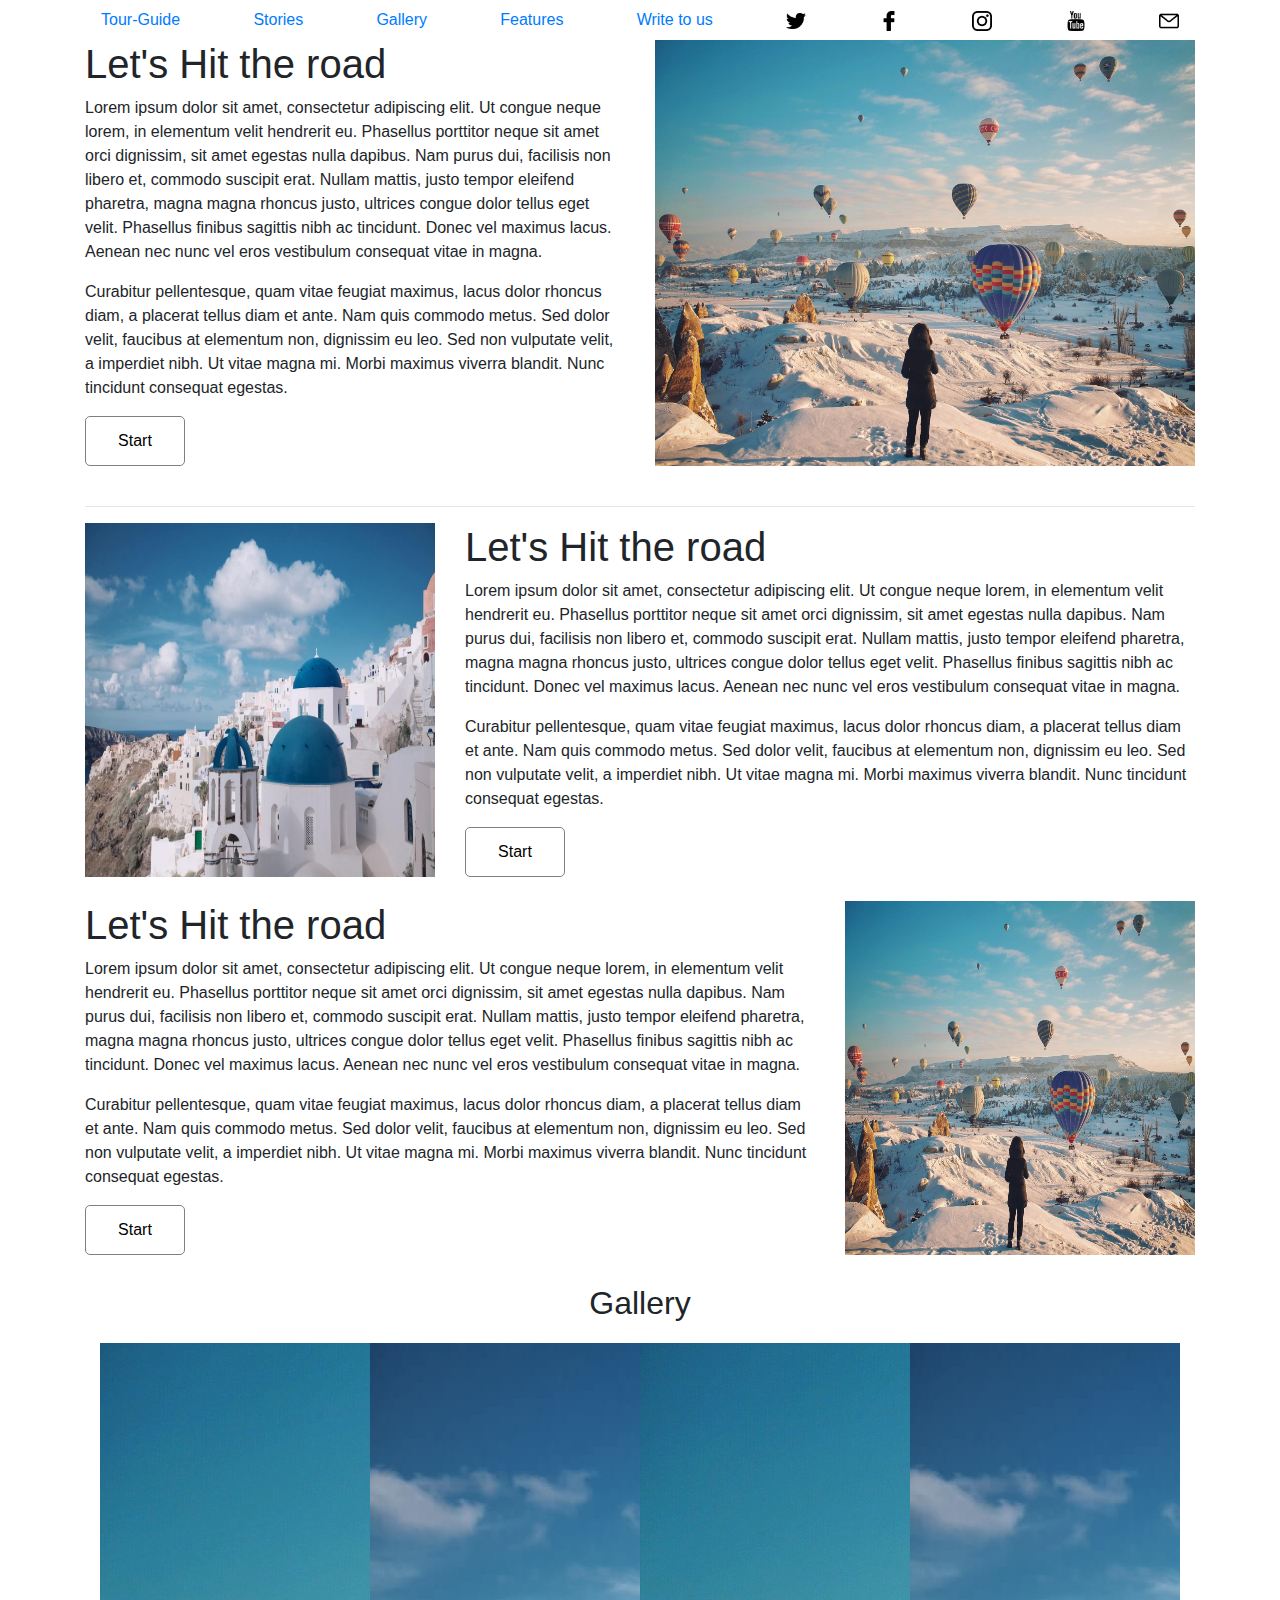
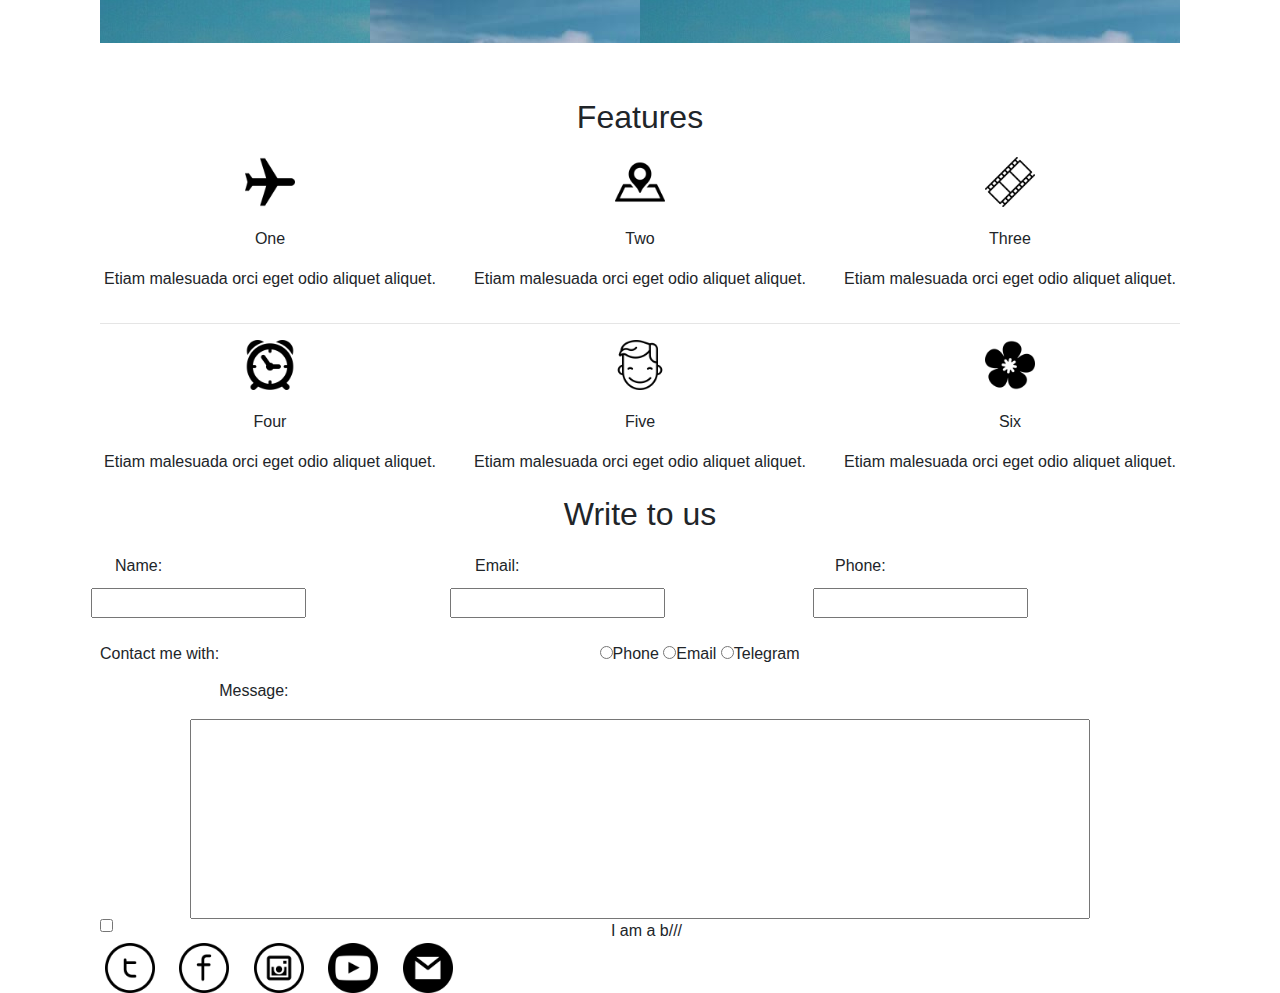
==== exam/page1/index.html @ 511c4893 "exam" ====
<!DOCTYPE html>
<html>
<head>
	<title>exam</title>
	<link rel="stylesheet" href="https://maxcdn.bootstrapcdn.com/bootstrap/4.0.0/css/bootstrap.min.css" integrity="sha384-Gn5384xqQ1aoWXA+058RXPxPg6fy4IWvTNh0E263XmFcJlSAwiGgFAW/dAiS6JXm" crossorigin="anonymous">
	<link rel="stylesheet" type="text/css" href="1.css">
	<meta name="viewport" content="width=device-width, initial-scale=1">
	 <link href="http://allfont.net/allfont.css?fonts=garamond" rel="stylesheet" type="text/css" />
</head>

<body>
<div class="container">

	<div class="navbar">
		<div class=""><a href="#">Tour-Guide</a></div>
		<div class=""><a href="#">Stories</a></div>
		<div class=""><a href="#">Gallery</a></div>
		<div class=""><a href="#">Features</a></div>
		<div class=""><a href="#">Write to us</a></div>
		<a href=""><img src="twitter.png" class="soc_pic"></a>
		<a href=""><img src="facebook.png" class="soc_pic"></a>
		<a href=""><img src="insta.png" class="soc_pic"></a>
		<a href=""><img src="youtube.png" class="soc_pic"></a>
		<a href=""><img src="mail.png" class="soc_pic"></a>

	</div>
</div>


<div class="container">    
  <div class="row">
    <div class="col-sm-6 col-lg-6">
      <div class="panel panel-primary">
        <div class="panel-body">
        	<h1>Let's Hit the road</h1>
        	<p>Lorem ipsum dolor sit amet, consectetur adipiscing elit. Ut congue neque lorem, in elementum velit hendrerit eu. Phasellus porttitor neque sit amet orci dignissim, sit amet egestas nulla dapibus. Nam purus dui, facilisis non libero et, commodo suscipit erat. Nullam mattis, justo tempor eleifend pharetra, magna magna rhoncus justo, ultrices congue dolor tellus eget velit. Phasellus finibus sagittis nibh ac tincidunt. Donec vel maximus lacus. Aenean nec nunc vel eros vestibulum consequat vitae in magna. </p>
        	<p>Curabitur pellentesque, quam vitae feugiat maximus, lacus dolor rhoncus diam, a placerat tellus diam et ante. Nam quis commodo metus. Sed dolor velit, faucibus at elementum non, dignissim eu leo. Sed non vulputate velit, a imperdiet nibh. Ut vitae magna mi. Morbi maximus viverra blandit. Nunc tincidunt consequat egestas.</p>
        	<button class="start">Start</button>
        </div>
        </div>
        </div>
        	<img class="col-sm-6 col-lg-6" src="example.png" alt="img">
    </div><br>
    <hr>


    <div class="row">
    <img class="col-sm-6 col-lg-4" src="example1.png" alt="img">
    <div class="col-sm-6 col-lg-8">
      <div class="panel panel-primary">
        <div class="panel-body">
        	
        	<h1>Let's Hit the road</h1>
        	<p>Lorem ipsum dolor sit amet, consectetur adipiscing elit. Ut congue neque lorem, in elementum velit hendrerit eu. Phasellus porttitor neque sit amet orci dignissim, sit amet egestas nulla dapibus. Nam purus dui, facilisis non libero et, commodo suscipit erat. Nullam mattis, justo tempor eleifend pharetra, magna magna rhoncus justo, ultrices congue dolor tellus eget velit. Phasellus finibus sagittis nibh ac tincidunt. Donec vel maximus lacus. Aenean nec nunc vel eros vestibulum consequat vitae in magna. </p>
        	<p>Curabitur pellentesque, quam vitae feugiat maximus, lacus dolor rhoncus diam, a placerat tellus diam et ante. Nam quis commodo metus. Sed dolor velit, faucibus at elementum non, dignissim eu leo. Sed non vulputate velit, a imperdiet nibh. Ut vitae magna mi. Morbi maximus viverra blandit. Nunc tincidunt consequat egestas.</p>
        	<button class="start">Start</button>
    </div>
      </div>
  </div>
</div><br>
  <div class="row">
    <div class="col-sm-6 col-lg-8">
      <div class="panel panel-primary">
        <div class="panel-body">
        	<h1>Let's Hit the road</h1>
        	<p>Lorem ipsum dolor sit amet, consectetur adipiscing elit. Ut congue neque lorem, in elementum velit hendrerit eu. Phasellus porttitor neque sit amet orci dignissim, sit amet egestas nulla dapibus. Nam purus dui, facilisis non libero et, commodo suscipit erat. Nullam mattis, justo tempor eleifend pharetra, magna magna rhoncus justo, ultrices congue dolor tellus eget velit. Phasellus finibus sagittis nibh ac tincidunt. Donec vel maximus lacus. Aenean nec nunc vel eros vestibulum consequat vitae in magna. </p>
        	<p>Curabitur pellentesque, quam vitae feugiat maximus, lacus dolor rhoncus diam, a placerat tellus diam et ante. Nam quis commodo metus. Sed dolor velit, faucibus at elementum non, dignissim eu leo. Sed non vulputate velit, a imperdiet nibh. Ut vitae magna mi. Morbi maximus viverra blandit. Nunc tincidunt consequat egestas.</p>
        	<button class="start">Start</button>
        </div>
        </div>
        </div>
        	<img class="col-sm-6 col-lg-4" src="example.png" alt="img">
    </div><br>

	<div class="col-sm-12 col-lg-12">
		<p class="header1">Gallery</p>
		<div class="images">
			<div id="one"><img src="example.png"></div>
			<div id="two"><img src="example1.png"></div>
			<div id="three" id="third"><img src="example.png"></div>
			<div id="four" id="fourth"><img src="example1.png"></div>
	</div>

	</div>

	<p class="header1">Features</p>
<div class="container-fluid bg-3 text-center">    
  <div class="row">
    <div class="col-sm-4">
      <img src="plane.png" class="img-responsive" alt="Image">
      <p>One</p>
      <p>Etiam malesuada orci eget odio aliquet aliquet.</p>
    </div>
    <div class="col-sm-4"> 
      <img src="point.png" class="img-responsive" alt="Image">
      <p>Two</p>
      <p>Etiam malesuada orci eget odio aliquet aliquet.</p>
    </div>
    <div class="col-sm-4"> 
      <img src="film.png" class="img-responsive" alt="Image">
      <p>Three</p>
      <p>Etiam malesuada orci eget odio aliquet aliquet.</p>
    </div>
  </div>
  <hr>

  <div class="row">
    <div class="col-sm-4">
      <img src="alarm.png" class="img-responsive" alt="Image">
      <p>Four</p>
      <p>Etiam malesuada orci eget odio aliquet aliquet.</p>
    </div>
    <div class="col-sm-4"> 
      <img src="face.png" class="img-responsive" alt="Image">
      <p>Five</p>
      <p>Etiam malesuada orci eget odio aliquet aliquet.</p>
    </div>
    <div class="col-sm-4"> 
      <img src="flower.png" class="img-responsive" alt="Image">
      <p>Six</p>
      <p>Etiam malesuada orci eget odio aliquet aliquet.</p>
    </div>
<br>
</div>	

<p class="header1">Write to us</p>
	<form>
		<div class="container">
			<div class="row">
				<div class="col-sm-4">
					<p class="names">Name:</p>
					<br>
					<input type="text" name="text" class="input_name">
				</div>

				<div class="col-sm-4">
					<p class="names">Email:</p>
					<br>
					<input type="text" name="text" class="input_name">
				</div>

				<div class="col-sm-4">
					<p class="names">Phone:</p>
					<br>
					<input type="text" name="text" class="input_name">
				</div>
			</div>
		</div>
		<br>

		<p class="message">Contact me with:</p>
		<input type="radio" name="two" class="contact">Phone
		<input type="radio" name="two" class="contact">Email
		<input type="radio" name="two" class="contact">Telegram
		<br>
		<p class="message">Message:</p>
		<input type="text" name="" class="text">
		<br>
		<input type="checkbox" name="" class="message">I am a b///
	</form>
	</div>
<footer>
<div class="row">
	<div class="col-12">
		<a href=""><img src="twitter1.png" class="soc_pic1"></a>
		<a href=""><img src="facebook1.png" class="soc_pic1"></a>
		<a href=""><img src="insta1.png" class="soc_pic1"></a>
		<a href=""><img src="youtube1.png" class="soc_pic1"></a>
		<a href=""><img src="mail1.png" class="soc_pic1"></a>
	</div>	
</div>
</footer>
</div>





</body>
</html>
---- exam/page1/1.css ----
body {
	 font-family: 'Garamond', arial;
}

.soc_pic {
	width: 20px;
	height: 20px;

}
.images1 {
	width: 50px;
	height: 50px;
}
.img-responsive {
	width: 50px;
	margin-bottom: 20px;
}
.names {
	float: left;

}
.header1 {
	font-size: 32px;
	text-align: center;
}
.text {
	width: 900px;
	height: 200px;
}
.message {
	text-align: left;
	float: left;
}
.contact {
	text-align: left;
	margin-bottom: 20px;
}
.start {
	background-color: transparent;
	border: 1px solid grey;
	border-radius: 5px;
	width: 100px;
	height: 50px;
}
.input_name {
	margin-left: -210px;
	margin-top: 10px;
}
.soc_pic1 {
	width: 50px;
	height: 50px;
	margin-left: 20px;
	left: 20px;
}



.images {
	display: flex;
	flex-direction: row;
	height: 200px;
	width: 100%;
	margin-bottom: 150px;
}

#one, #two, #three, #four, #five {
	flex-grow: 1; 
	flex-basis: 100%;
	width: 300px;
	height: 300px;
	overflow: hidden;
	flex-basis: auto;
}
#one:hover, #two:hover, #three:hover, #four:hover, #five:hover {
	flex-basis: auto;
	overflow-x: visible;
	width: 600px;
}
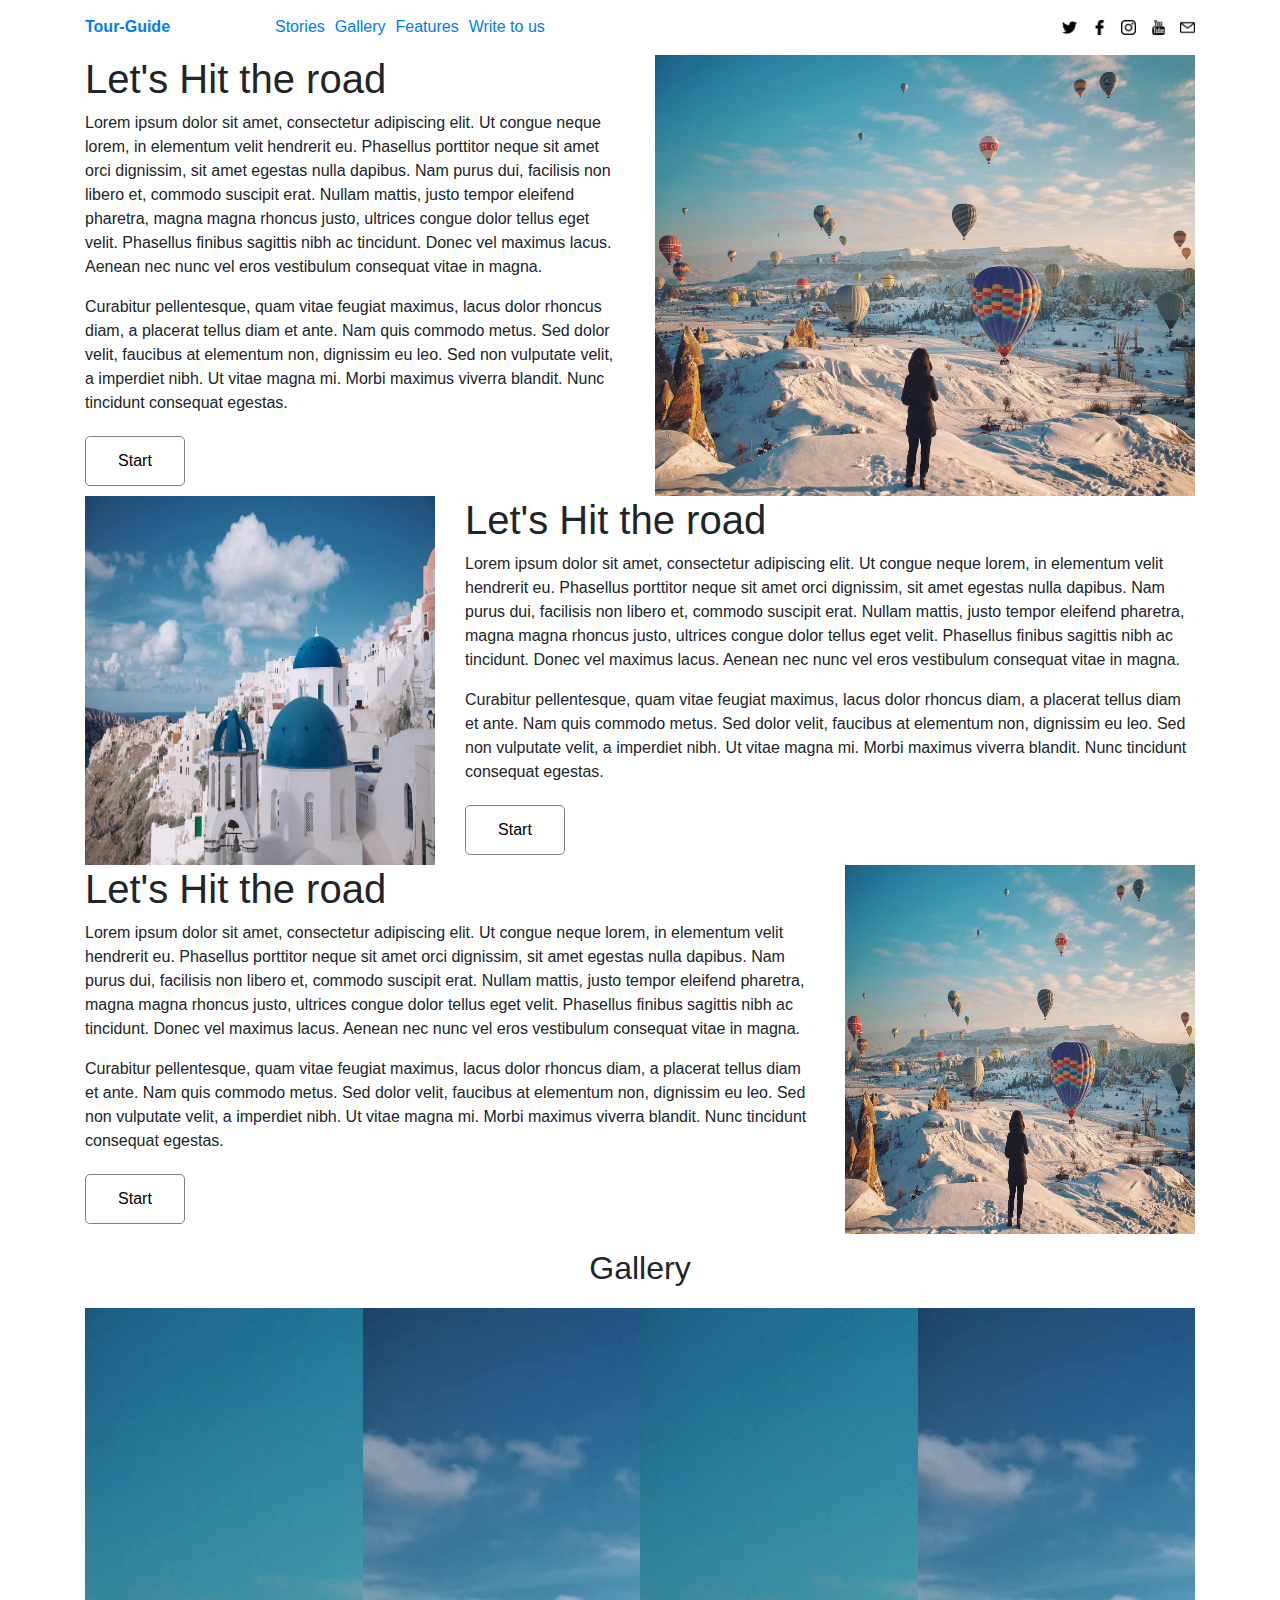
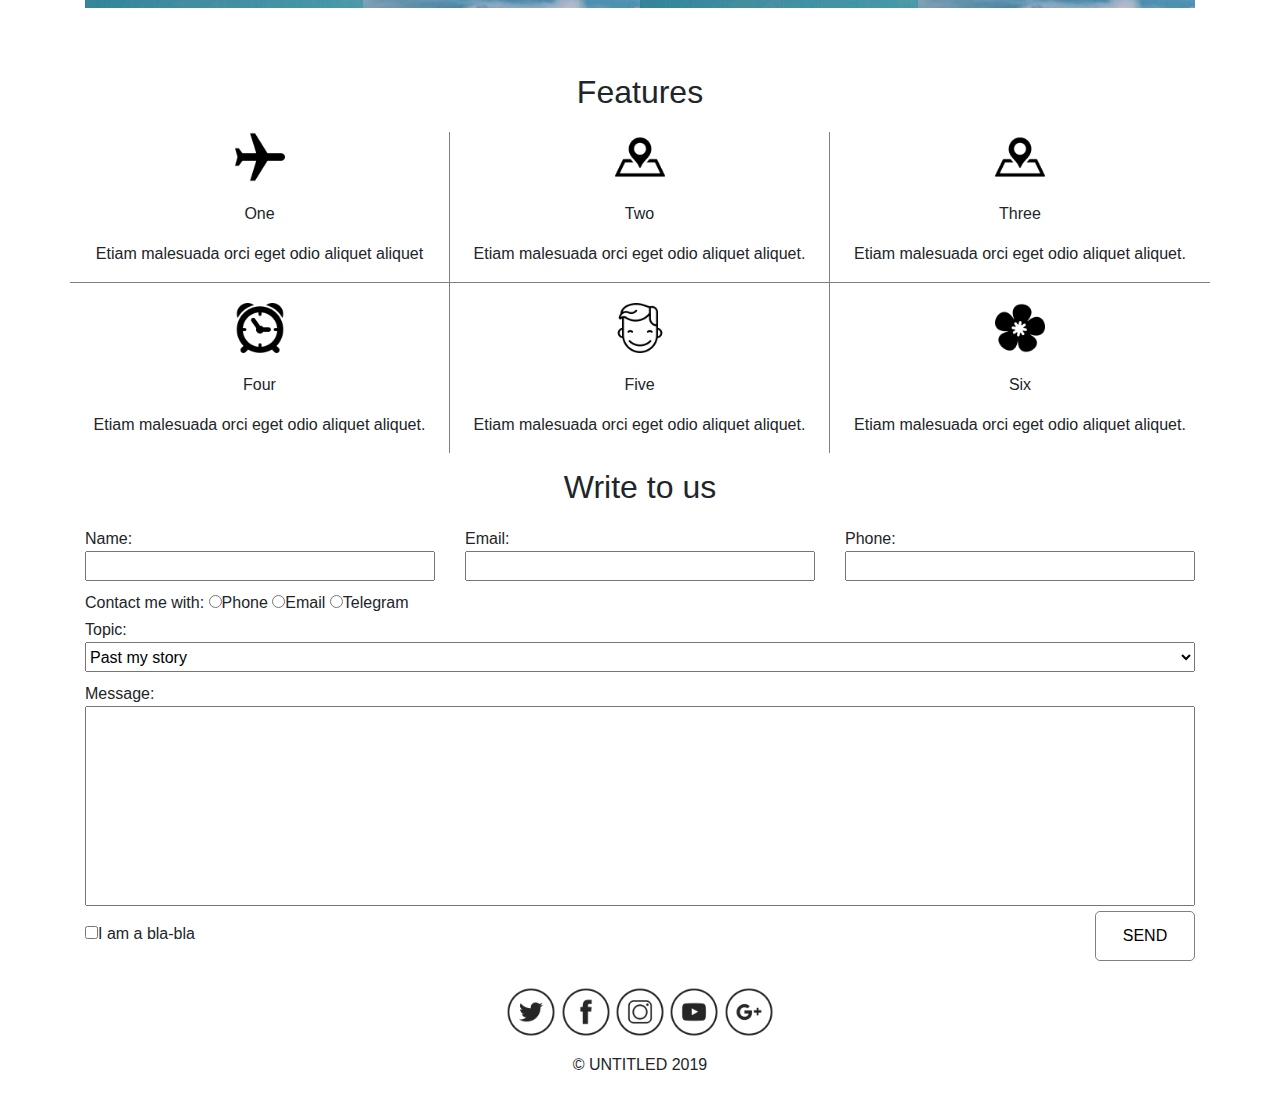
==== commit e15a9375: "exam" ====
--- a/exam/page1/index.html
+++ b/exam/page1/index.html
@@ -7,174 +7,176 @@
 	<meta name="viewport" content="width=device-width, initial-scale=1">
 	 <link href="http://allfont.net/allfont.css?fonts=garamond" rel="stylesheet" type="text/css" />
 </head>
-
 <body>
-<div class="container">
-
-	<div class="navbar">
-		<div class=""><a href="#">Tour-Guide</a></div>
-		<div class=""><a href="#">Stories</a></div>
-		<div class=""><a href="#">Gallery</a></div>
-		<div class=""><a href="#">Features</a></div>
-		<div class=""><a href="#">Write to us</a></div>
-		<a href=""><img src="twitter.png" class="soc_pic"></a>
-		<a href=""><img src="facebook.png" class="soc_pic"></a>
-		<a href=""><img src="insta.png" class="soc_pic"></a>
-		<a href=""><img src="youtube.png" class="soc_pic"></a>
-		<a href=""><img src="mail.png" class="soc_pic"></a>
-
+	<nav>
+	<div class="container">
+			<div class="row">
+				<div class="col-6 col-sm-4 col-md-2">
+					<a href="#"><b>Tour-Guide</b></a>
+				</div>
+				<div class="d-none d-sm-block col-sm-6 col-md-6 ml-auto mr-auto">
+					<a href="#" class="nav1">Stories</a>
+					<a href="#" class="nav1">Gallery</a>
+					<a href="#" class="nav1">Features</a>
+					<a href="#" class="nav1">Write to us</a>
+				</div>
+				<div class="d-none d-sm-block col-xs-6 col-md-4 all_soc_pic ml-auto">
+					<a href="#"><img src="twitter.png" class="soc_pic"></a>
+					<a href="#"><img src="facebook.png" class="soc_pic"></a>
+					<a href="#"><img src="insta.png" class="soc_pic"></a>
+					<a href="#"><img src="youtube.png" class="soc_pic"></a>
+					<a href="#"><img src="mail.png" class="soc_pic"></a>
+				</div>
+			</div>
 	</div>
-</div>
+	</nav>
 
 
-<div class="container">    
-  <div class="row">
-    <div class="col-sm-6 col-lg-6">
-      <div class="panel panel-primary">
-        <div class="panel-body">
-        	<h1>Let's Hit the road</h1>
-        	<p>Lorem ipsum dolor sit amet, consectetur adipiscing elit. Ut congue neque lorem, in elementum velit hendrerit eu. Phasellus porttitor neque sit amet orci dignissim, sit amet egestas nulla dapibus. Nam purus dui, facilisis non libero et, commodo suscipit erat. Nullam mattis, justo tempor eleifend pharetra, magna magna rhoncus justo, ultrices congue dolor tellus eget velit. Phasellus finibus sagittis nibh ac tincidunt. Donec vel maximus lacus. Aenean nec nunc vel eros vestibulum consequat vitae in magna. </p>
-        	<p>Curabitur pellentesque, quam vitae feugiat maximus, lacus dolor rhoncus diam, a placerat tellus diam et ante. Nam quis commodo metus. Sed dolor velit, faucibus at elementum non, dignissim eu leo. Sed non vulputate velit, a imperdiet nibh. Ut vitae magna mi. Morbi maximus viverra blandit. Nunc tincidunt consequat egestas.</p>
-        	<button class="start">Start</button>
-        </div>
-        </div>
-        </div>
-        	<img class="col-sm-6 col-lg-6" src="example.png" alt="img">
-    </div><br>
-    <hr>
-
-
-    <div class="row">
-    <img class="col-sm-6 col-lg-4" src="example1.png" alt="img">
-    <div class="col-sm-6 col-lg-8">
-      <div class="panel panel-primary">
-        <div class="panel-body">
-        	
-        	<h1>Let's Hit the road</h1>
-        	<p>Lorem ipsum dolor sit amet, consectetur adipiscing elit. Ut congue neque lorem, in elementum velit hendrerit eu. Phasellus porttitor neque sit amet orci dignissim, sit amet egestas nulla dapibus. Nam purus dui, facilisis non libero et, commodo suscipit erat. Nullam mattis, justo tempor eleifend pharetra, magna magna rhoncus justo, ultrices congue dolor tellus eget velit. Phasellus finibus sagittis nibh ac tincidunt. Donec vel maximus lacus. Aenean nec nunc vel eros vestibulum consequat vitae in magna. </p>
-        	<p>Curabitur pellentesque, quam vitae feugiat maximus, lacus dolor rhoncus diam, a placerat tellus diam et ante. Nam quis commodo metus. Sed dolor velit, faucibus at elementum non, dignissim eu leo. Sed non vulputate velit, a imperdiet nibh. Ut vitae magna mi. Morbi maximus viverra blandit. Nunc tincidunt consequat egestas.</p>
-        	<button class="start">Start</button>
-    </div>
-      </div>
-  </div>
-</div><br>
-  <div class="row">
-    <div class="col-sm-6 col-lg-8">
-      <div class="panel panel-primary">
-        <div class="panel-body">
-        	<h1>Let's Hit the road</h1>
-        	<p>Lorem ipsum dolor sit amet, consectetur adipiscing elit. Ut congue neque lorem, in elementum velit hendrerit eu. Phasellus porttitor neque sit amet orci dignissim, sit amet egestas nulla dapibus. Nam purus dui, facilisis non libero et, commodo suscipit erat. Nullam mattis, justo tempor eleifend pharetra, magna magna rhoncus justo, ultrices congue dolor tellus eget velit. Phasellus finibus sagittis nibh ac tincidunt. Donec vel maximus lacus. Aenean nec nunc vel eros vestibulum consequat vitae in magna. </p>
-        	<p>Curabitur pellentesque, quam vitae feugiat maximus, lacus dolor rhoncus diam, a placerat tellus diam et ante. Nam quis commodo metus. Sed dolor velit, faucibus at elementum non, dignissim eu leo. Sed non vulputate velit, a imperdiet nibh. Ut vitae magna mi. Morbi maximus viverra blandit. Nunc tincidunt consequat egestas.</p>
-        	<button class="start">Start</button>
-        </div>
-        </div>
-        </div>
-        	<img class="col-sm-6 col-lg-4" src="example.png" alt="img">
-    </div><br>
-
-	<div class="col-sm-12 col-lg-12">
-		<p class="header1">Gallery</p>
-		<div class="images">
-			<div id="one"><img src="example.png"></div>
-			<div id="two"><img src="example1.png"></div>
-			<div id="three" id="third"><img src="example.png"></div>
-			<div id="four" id="fourth"><img src="example1.png"></div>
-	</div>
-
-	</div>
-
-	<p class="header1">Features</p>
-<div class="container-fluid bg-3 text-center">    
-  <div class="row">
-    <div class="col-sm-4">
-      <img src="plane.png" class="img-responsive" alt="Image">
-      <p>One</p>
-      <p>Etiam malesuada orci eget odio aliquet aliquet.</p>
-    </div>
-    <div class="col-sm-4"> 
-      <img src="point.png" class="img-responsive" alt="Image">
-      <p>Two</p>
-      <p>Etiam malesuada orci eget odio aliquet aliquet.</p>
-    </div>
-    <div class="col-sm-4"> 
-      <img src="film.png" class="img-responsive" alt="Image">
-      <p>Three</p>
-      <p>Etiam malesuada orci eget odio aliquet aliquet.</p>
-    </div>
-  </div>
-  <hr>
-
-  <div class="row">
-    <div class="col-sm-4">
-      <img src="alarm.png" class="img-responsive" alt="Image">
-      <p>Four</p>
-      <p>Etiam malesuada orci eget odio aliquet aliquet.</p>
-    </div>
-    <div class="col-sm-4"> 
-      <img src="face.png" class="img-responsive" alt="Image">
-      <p>Five</p>
-      <p>Etiam malesuada orci eget odio aliquet aliquet.</p>
-    </div>
-    <div class="col-sm-4"> 
-      <img src="flower.png" class="img-responsive" alt="Image">
-      <p>Six</p>
-      <p>Etiam malesuada orci eget odio aliquet aliquet.</p>
-    </div>
-<br>
-</div>	
-
-<p class="header1">Write to us</p>
-	<form>
-		<div class="container">
+	<div class="container">
 			<div class="row">
-				<div class="col-sm-4">
-					<p class="names">Name:</p>
-					<br>
-					<input type="text" name="text" class="input_name">
+				<div class="col-12 col-sm-6 col-md-6">
+					<h1>Let's Hit the road</h1>
+        			<p>Lorem ipsum dolor sit amet, consectetur adipiscing elit. Ut congue neque lorem, in elementum velit hendrerit eu. Phasellus porttitor neque sit amet orci dignissim, sit amet egestas nulla dapibus. Nam purus dui, facilisis non libero et, commodo suscipit erat. Nullam mattis, justo tempor eleifend pharetra, magna magna rhoncus justo, ultrices congue dolor tellus eget velit. Phasellus finibus sagittis nibh ac tincidunt. Donec vel maximus lacus. Aenean nec nunc vel eros vestibulum consequat vitae in magna. </p>
+        			<p>Curabitur pellentesque, quam vitae feugiat maximus, lacus dolor rhoncus diam, a placerat tellus diam et ante. Nam quis commodo metus. Sed dolor velit, faucibus at elementum non, dignissim eu leo. Sed non vulputate velit, a imperdiet nibh. Ut vitae magna mi. Morbi maximus viverra blandit. Nunc tincidunt consequat egestas.</p>
+        			<button class="start">Start</button>
 				</div>
-
-				<div class="col-sm-4">
-					<p class="names">Email:</p>
-					<br>
-					<input type="text" name="text" class="input_name">
-				</div>
-
-				<div class="col-sm-4">
-					<p class="names">Phone:</p>
-					<br>
-					<input type="text" name="text" class="input_name">
+				<img class="col-12 col-sm-6 col-md-6" src="example.png" alt="img">
+			</div>
+			<div class="row">
+				<img class="col-12 col-sm-6 col-md-4" src="example1.png" alt="img">
+				<div class="col-12 col-sm-6 col-md-8">
+					<h1>Let's Hit the road</h1>
+        			<p>Lorem ipsum dolor sit amet, consectetur adipiscing elit. Ut congue neque lorem, in elementum velit hendrerit eu. Phasellus porttitor neque sit amet orci dignissim, sit amet egestas nulla dapibus. Nam purus dui, facilisis non libero et, commodo suscipit erat. Nullam mattis, justo tempor eleifend pharetra, magna magna rhoncus justo, ultrices congue dolor tellus eget velit. Phasellus finibus sagittis nibh ac tincidunt. Donec vel maximus lacus. Aenean nec nunc vel eros vestibulum consequat vitae in magna. </p>
+        			<p>Curabitur pellentesque, quam vitae feugiat maximus, lacus dolor rhoncus diam, a placerat tellus diam et ante. Nam quis commodo metus. Sed dolor velit, faucibus at elementum non, dignissim eu leo. Sed non vulputate velit, a imperdiet nibh. Ut vitae magna mi. Morbi maximus viverra blandit. Nunc tincidunt consequat egestas.</p>
+        			<button class="start">Start</button>
 				</div>
 			</div>
-		</div>
-		<br>
-
-		<p class="message">Contact me with:</p>
-		<input type="radio" name="two" class="contact">Phone
-		<input type="radio" name="two" class="contact">Email
-		<input type="radio" name="two" class="contact">Telegram
-		<br>
-		<p class="message">Message:</p>
-		<input type="text" name="" class="text">
-		<br>
-		<input type="checkbox" name="" class="message">I am a b///
-	</form>
+			<div class="row">
+				<div class="col-12 col-sm-6 col-md-8">
+					<h1>Let's Hit the road</h1>
+        			<p>Lorem ipsum dolor sit amet, consectetur adipiscing elit. Ut congue neque lorem, in elementum velit hendrerit eu. Phasellus porttitor neque sit amet orci dignissim, sit amet egestas nulla dapibus. Nam purus dui, facilisis non libero et, commodo suscipit erat. Nullam mattis, justo tempor eleifend pharetra, magna magna rhoncus justo, ultrices congue dolor tellus eget velit. Phasellus finibus sagittis nibh ac tincidunt. Donec vel maximus lacus. Aenean nec nunc vel eros vestibulum consequat vitae in magna. </p>
+        			<p>Curabitur pellentesque, quam vitae feugiat maximus, lacus dolor rhoncus diam, a placerat tellus diam et ante. Nam quis commodo metus. Sed dolor velit, faucibus at elementum non, dignissim eu leo. Sed non vulputate velit, a imperdiet nibh. Ut vitae magna mi. Morbi maximus viverra blandit. Nunc tincidunt consequat egestas.</p>
+        			<button class="start">Start</button>
+				</div>
+				<img class="col-12 col-sm-6 col-md-4" src="example.png" alt="img">
+			</div>
+			<div class="row">
+				<div class="col-12 col-sm-12 col-md-12">
+					<p class="header1">Gallery</p>
+					<div class="images">
+						<div id="one"><img src="example.png"></div>
+						<div id="two"><img src="example1.png"></div>
+						<div id="three" id="third"><img src="example.png"></div>
+						<div id="four" id="fourth"><img src="example1.png"></div>
+					</div>
+				</div>
+				
+			</div>
+			<p class="header1">Features</p>
+			<div class="row">
+				<div class="col-12 col-sm-6 col-md-4 bord">
+					<div class="one_six">
+						<img src="plane.png" class="img-responsive" alt="Image">
+      					<p>One</p>
+      					<p>Etiam malesuada orci eget odio aliquet aliquet</p>
+					</div>
+				</div>
+				<div class="col-12 col-sm-6 col-md-4 bord">
+					<div class="one_six">
+						<img src="point.png" class="img-responsive" alt="Image">
+     					<p>Two</p>
+     					<p>Etiam malesuada orci eget odio aliquet aliquet.</p>
+					</div>
+				</div>
+				<div class="col-12 col-sm-6 col-md-4">
+					<div class="one_six">
+						<img src="point.png" class="img-responsive" alt="Image">
+     					<p>Three</p>
+     					<p>Etiam malesuada orci eget odio aliquet aliquet.</p>
+					</div>
+				</div>
+				<div class="col-12 col-sm-6 col-md-4 bord bord1">
+					<div class="one_six">
+						<img src="alarm.png" class="img-responsive" alt="Image">
+      					<p>Four</p>
+      					<p>Etiam malesuada orci eget odio aliquet aliquet.</p>
+					</div>
+				</div>
+				<div class="col-12 col-sm-6 col-md-4 bord bord1">
+					<div class="one_six">
+						<img src="face.png" class="img-responsive" alt="Image">
+      					<p>Five</p>
+      					<p>Etiam malesuada orci eget odio aliquet aliquet.</p>
+					</div>
+				</div>
+				<div class="col-12 col-sm-6 col-md-4 bord1">
+					<div class="one_six">
+						<img src="flower.png" class="img-responsive" alt="Image">
+      					<p>Six</p>
+      					<p>Etiam malesuada orci eget odio aliquet aliquet.</p>
+					</div>
+				</div>				
+			</div>
+			<p class="header1">Write to us</p>
+			<div class="row">				
+					<div class="col-12 col-sm-4 col-md-4">
+						<span class="names">Name:</span>
+						<br>
+						<input type="text" name="text" class="input_name">
+					</div>
+					<div class="col-12 col-sm-4 col-md-4">
+						<span class="names">Email:</span>
+						<br>
+						<input type="text" name="text" class="input_name">
+					</div>
+					<div class="col-12 col-sm-4 col-md-4">
+						<span class="names">Phone:</span>
+						<br>
+						<input type="text" name="text" class="input_name">
+					</div>
+					<div class="col-12 col-sm-12 col-md-12">
+						<span class="message">Contact me with:</span>
+						<input type="radio" name="two" class="contact">Phone
+						<input type="radio" name="two" class="contact">Email
+						<input type="radio" name="two" class="contact">Telegram
+						<br>
+					</div>
+					<div class="col-12 col-sm-12 col-md-12">
+						<span class="message">Topic:</span>
+						<br>
+						<select class="select1">
+							<option>Past my story</option>
+							<option>second</option>
+							<option>third</option>
+						</select>
+					</div>
+					<div class="col-12 col-sm-12 col-md-12">
+						<span class="message">Message:</span>
+						<br>
+						<input type="text" name="" class="text">
+					</div>
+					<div class="col-12 col-sm-12 col-md-12">
+						<input type="checkbox" name="" class="message" id="mes">I am a bla-bla
+						<button class="start" id="send">SEND</button>
+					</div>
+			</div>
+			<p></p>
+				<div class="row">
+					<div class="col-12 col-sm-7 col-md-7 ml-auto mr-auto soc_center">
+						<a href=""><img src="twitter1.png" class="soc_pic1"></a>
+						<a href=""><img src="facebook1.png" class="soc_pic1"></a>
+						<a href=""><img src="insta1.png" class="soc_pic1"></a>
+						<a href=""><img src="youtube1.png" class="soc_pic1"></a>
+						<a href=""><img src="mail1.png" class="soc_pic1"></a>
+					</div>
+				</div>
+				<div class="row">
+					<div class="col-12 col-sm-7 col-md-7 ml-auto mr-auto soc_center">
+						<p></p>
+						<p>&#169; UNTITLED 2019</p>
+					</div>
+				</div>
 	</div>
-<footer>
-<div class="row">
-	<div class="col-12">
-		<a href=""><img src="twitter1.png" class="soc_pic1"></a>
-		<a href=""><img src="facebook1.png" class="soc_pic1"></a>
-		<a href=""><img src="insta1.png" class="soc_pic1"></a>
-		<a href=""><img src="youtube1.png" class="soc_pic1"></a>
-		<a href=""><img src="mail1.png" class="soc_pic1"></a>
-	</div>	
-</div>
-</footer>
-</div>
-
-
-
-
-
+	
 </body>
 </html>--- a/exam/page1/1.css
+++ b/exam/page1/1.css
@@ -1,60 +1,3 @@
-body {
-	 font-family: 'Garamond', arial;
-}
-
-.soc_pic {
-	width: 20px;
-	height: 20px;
-
-}
-.images1 {
-	width: 50px;
-	height: 50px;
-}
-.img-responsive {
-	width: 50px;
-	margin-bottom: 20px;
-}
-.names {
-	float: left;
-
-}
-.header1 {
-	font-size: 32px;
-	text-align: center;
-}
-.text {
-	width: 900px;
-	height: 200px;
-}
-.message {
-	text-align: left;
-	float: left;
-}
-.contact {
-	text-align: left;
-	margin-bottom: 20px;
-}
-.start {
-	background-color: transparent;
-	border: 1px solid grey;
-	border-radius: 5px;
-	width: 100px;
-	height: 50px;
-}
-.input_name {
-	margin-left: -210px;
-	margin-top: 10px;
-}
-.soc_pic1 {
-	width: 50px;
-	height: 50px;
-	margin-left: 20px;
-	left: 20px;
-}
-
-
-
 .images {
 	display: flex;
 	flex-direction: row;
@@ -62,7 +5,6 @@
 	width: 100%;
 	margin-bottom: 150px;
 }
-
 #one, #two, #three, #four, #five {
 	flex-grow: 1; 
 	flex-basis: 100%;
@@ -76,3 +18,79 @@
 	overflow-x: visible;
 	width: 600px;
 }
+.header1 {
+	margin-top: 10px;
+	font-size: 32px;
+	text-align: center;
+}
+.img-responsive {
+	width: 50px;
+	margin-bottom: 20px;
+}
+.contact {
+	margin-bottom: 10px;
+}
+.soc_pic1 {
+	width: 50px;
+	height: 50px;
+}
+.soc_center {
+	text-align: center;
+}
+.start {
+	background-color: transparent;
+	border: 1px solid grey;
+	border-radius: 5px;
+	width: 100px;
+	height: 50px;
+	margin-bottom: 10px;
+	margin-top: 5px;
+}
+#mes {
+	margin-top: 20px;
+}
+#send {
+	float: right;
+}
+.text {
+	width: 100%;
+	height: 200px;
+}
+.select1 {
+	width: 100%;
+	height: 30px;
+	margin-bottom: 10px;
+}
+.input_name {
+	width: 100%;
+	height: 30px;
+	margin-bottom: 10px;
+}
+.one_six {
+	text-align: center;
+}
+
+.nav1 {
+	float: left;
+	margin-right: 10px;
+}
+.soc_pic {
+	width: 15px;
+	height: 15px;
+	text-align: right;
+	margin-left: 10px;
+}
+.all_soc_pic {
+	text-align: right;
+}
+nav {
+	height: 40px;
+	margin-top: 15px;
+}
+.bord {
+	border-right: 1px solid grey;
+}
+.bord1 {
+	border-top: 1px solid grey;
+	padding-top: 20px;
+}